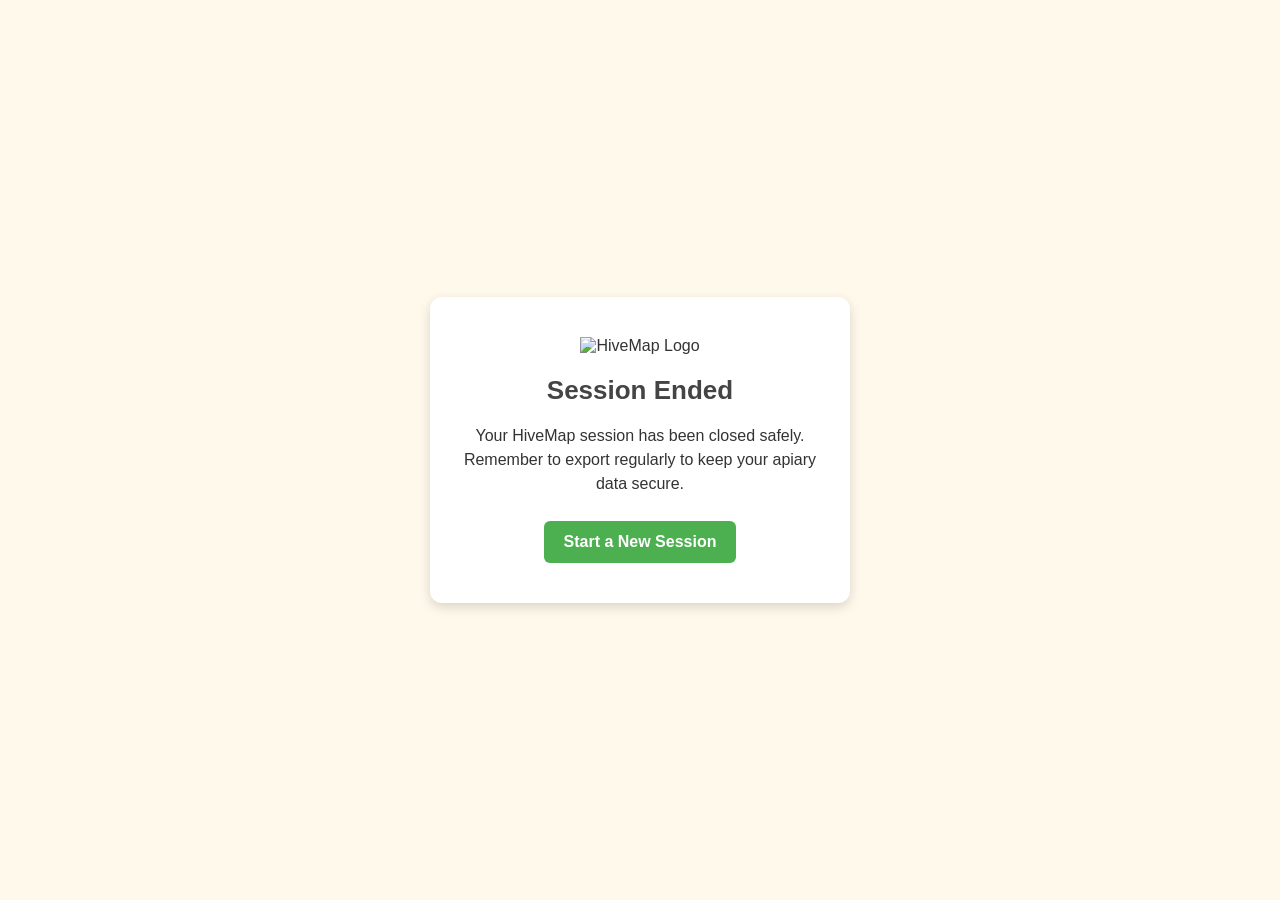
==== exit.html @ 6f0ec9d5 "Add files via upload" ====
<!DOCTYPE html>
<html lang="en">
<head>
  <meta charset="UTF-8">
  <meta name="viewport" content="width=device-width, initial-scale=1.0">
  <title>HiveMap — Session Ended</title>

  <style>
    body {
      margin: 0;
      padding: 0;
      font-family: Arial, sans-serif;
      background: #fff9eb;
      color: #333;
      display: flex;
      align-items: center;
      justify-content: center;
      height: 100vh;
      text-align: center;
    }

    .container {
      background: white;
      padding: 40px 30px;
      border-radius: 12px;
      box-shadow: 0 4px 12px rgba(0,0,0,0.15);
      max-width: 360px;
      width: 90%;
    }

    h1 {
      margin-top: 0;
      font-size: 26px;
      color: #444;
    }

    p {
      font-size: 16px;
      margin: 15px 0 25px;
      line-height: 1.5;
    }

    .logo {
      width: 80px;
      margin-bottom: 20px;
    }

    .btn {
      display: inline-block;
      padding: 12px 20px;
      background: #4caf50;
      color: white;
      text-decoration: none;
      border-radius: 6px;
      font-weight: bold;
      transition: background 0.2s;
    }

    .btn:hover {
      background: #43a047;
    }
    /* Fade + slide animation */
@keyframes fadeSlideIn {
  0% {
    opacity: 0;
    transform: translateY(20px);
  }
  100% {
    opacity: 1;
    transform: translateY(0);
  }
}

.container {
  animation: fadeSlideIn 0.8s ease-out;
}

  </style>
</head>

<body>
  <div class="container">
    <img src="icons/512-hive-map.png" alt="HiveMap Logo" class="logo">

    <h1>Session Ended</h1>

    <p>Your HiveMap session has been closed safely.<br>
       Remember to export regularly to keep your apiary data secure.</p>

    <a href="index.html" class="btn">Start a New Session</a>
  </div>
</body>
</html>
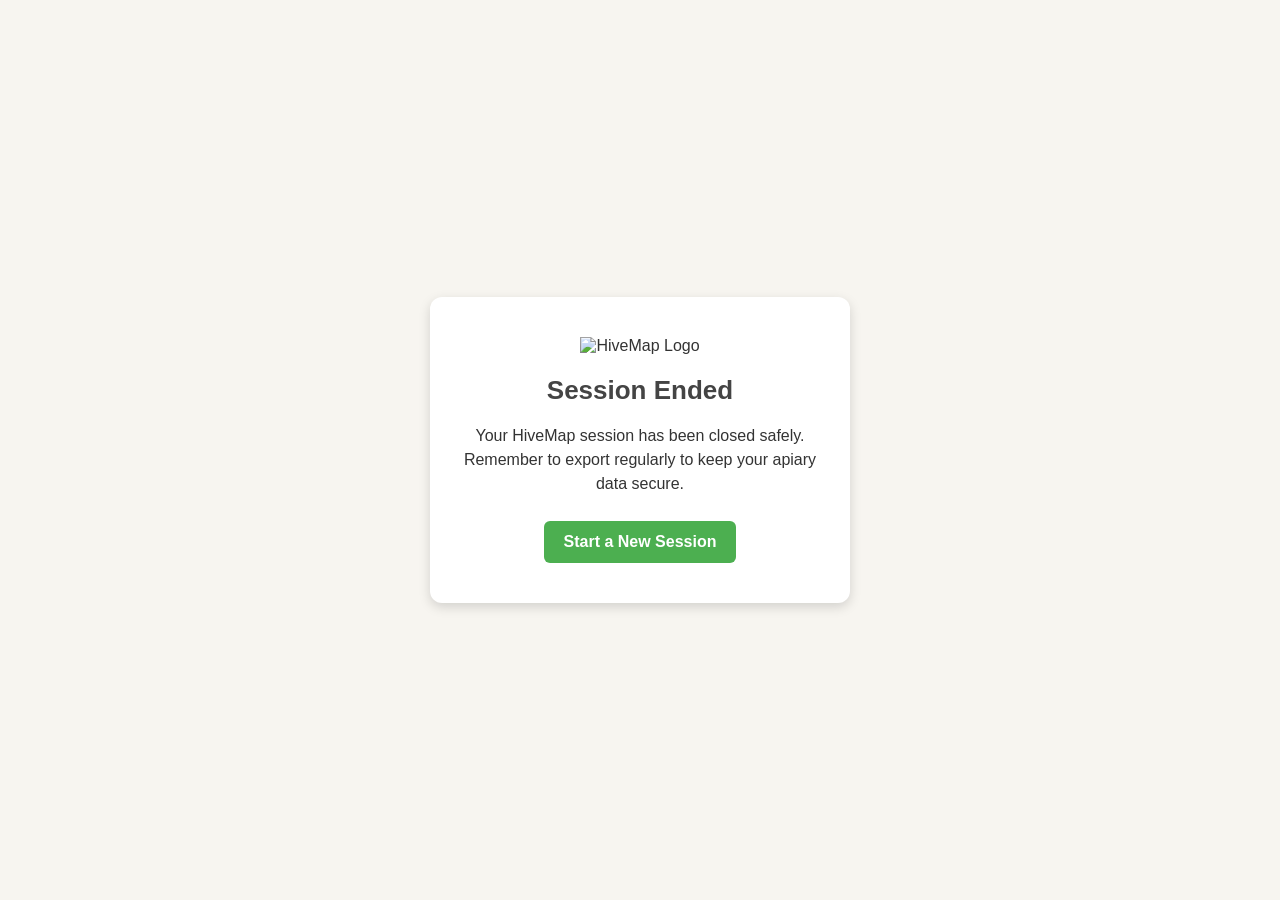
==== commit a5f716c2: "Add files via upload" ====
--- a/exit.html
+++ b/exit.html
@@ -10,7 +10,7 @@
       margin: 0;
       padding: 0;
       font-family: Arial, sans-serif;
-      background: #fff9eb;
+      background: #f7f5f0;
       color: #333;
       display: flex;
       align-items: center;
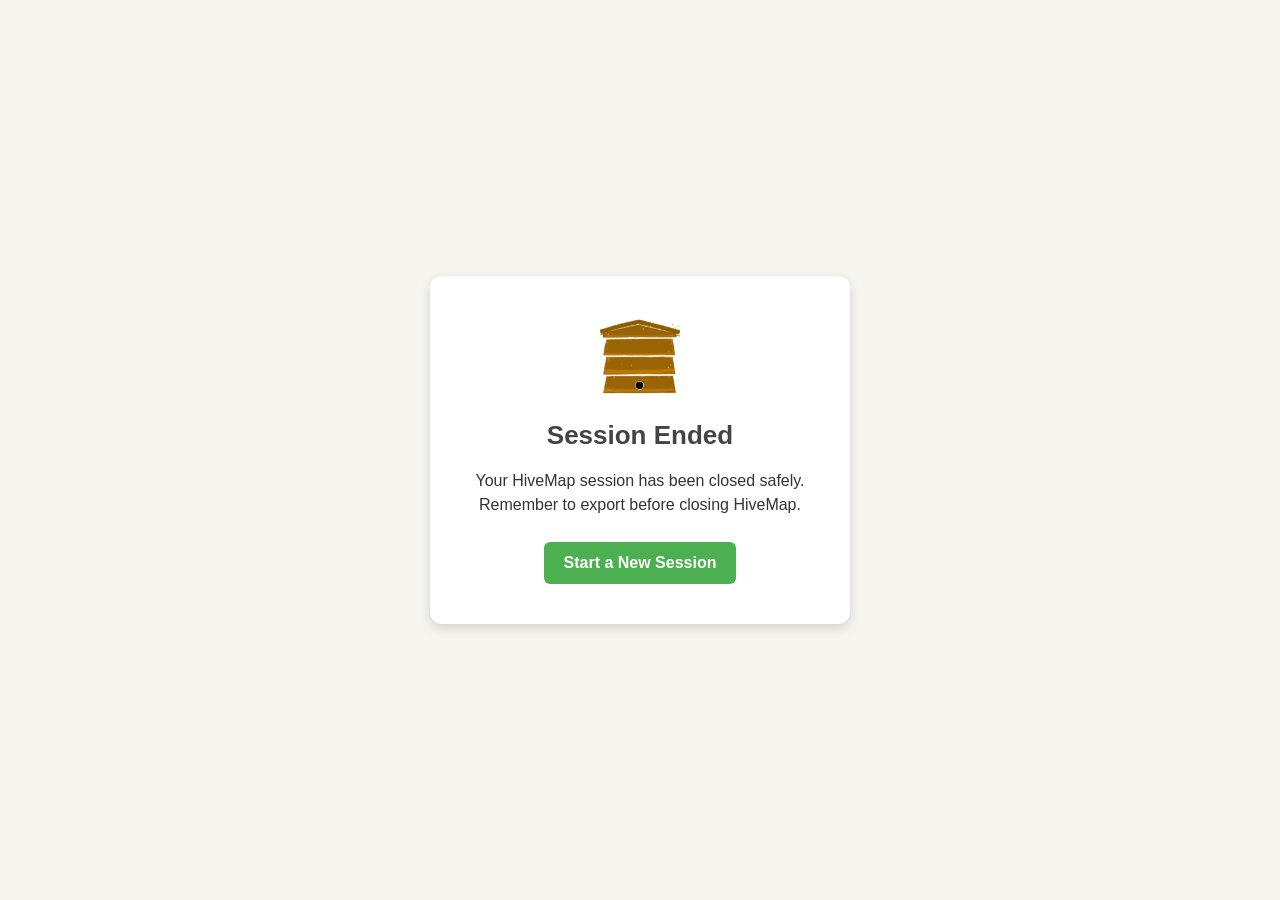
==== commit a870d565: "Add files via upload" ====
--- a/exit.html
+++ b/exit.html
@@ -85,7 +85,7 @@
     <h1>Session Ended</h1>
 
     <p>Your HiveMap session has been closed safely.<br>
-       Remember to export regularly to keep your apiary data secure.</p>
+       Remember to export before closing HiveMap.</p>
 
     <a href="index.html" class="btn">Start a New Session</a>
   </div>
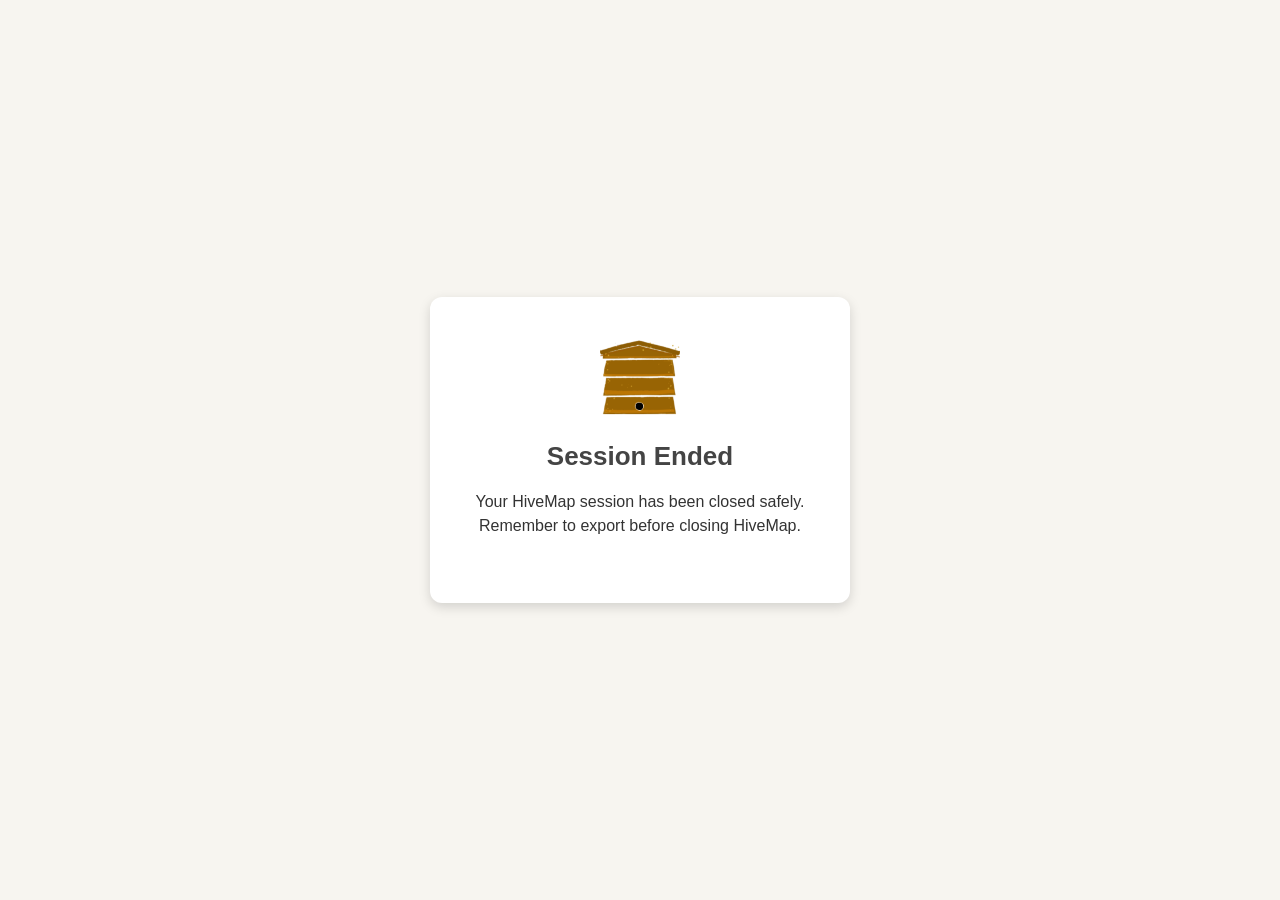
==== commit 73e12d77: "Add files via upload" ====
--- a/exit.html
+++ b/exit.html
@@ -3,6 +3,7 @@
 <head>
   <meta charset="UTF-8">
   <meta name="viewport" content="width=device-width, initial-scale=1.0">
+  <meta name="robots" content="noindex, nofollow">
   <title>HiveMap — Session Ended</title>
 
   <style>
@@ -59,21 +60,7 @@
     .btn:hover {
       background: #43a047;
     }
-    /* Fade + slide animation */
-@keyframes fadeSlideIn {
-  0% {
-    opacity: 0;
-    transform: translateY(20px);
-  }
-  100% {
-    opacity: 1;
-    transform: translateY(0);
-  }
-}
 
-.container {
-  animation: fadeSlideIn 0.8s ease-out;
-}
 
   </style>
 </head>
@@ -87,7 +74,6 @@
     <p>Your HiveMap session has been closed safely.<br>
        Remember to export before closing HiveMap.</p>
 
-    <a href="index.html" class="btn">Start a New Session</a>
   </div>
 </body>
 </html>
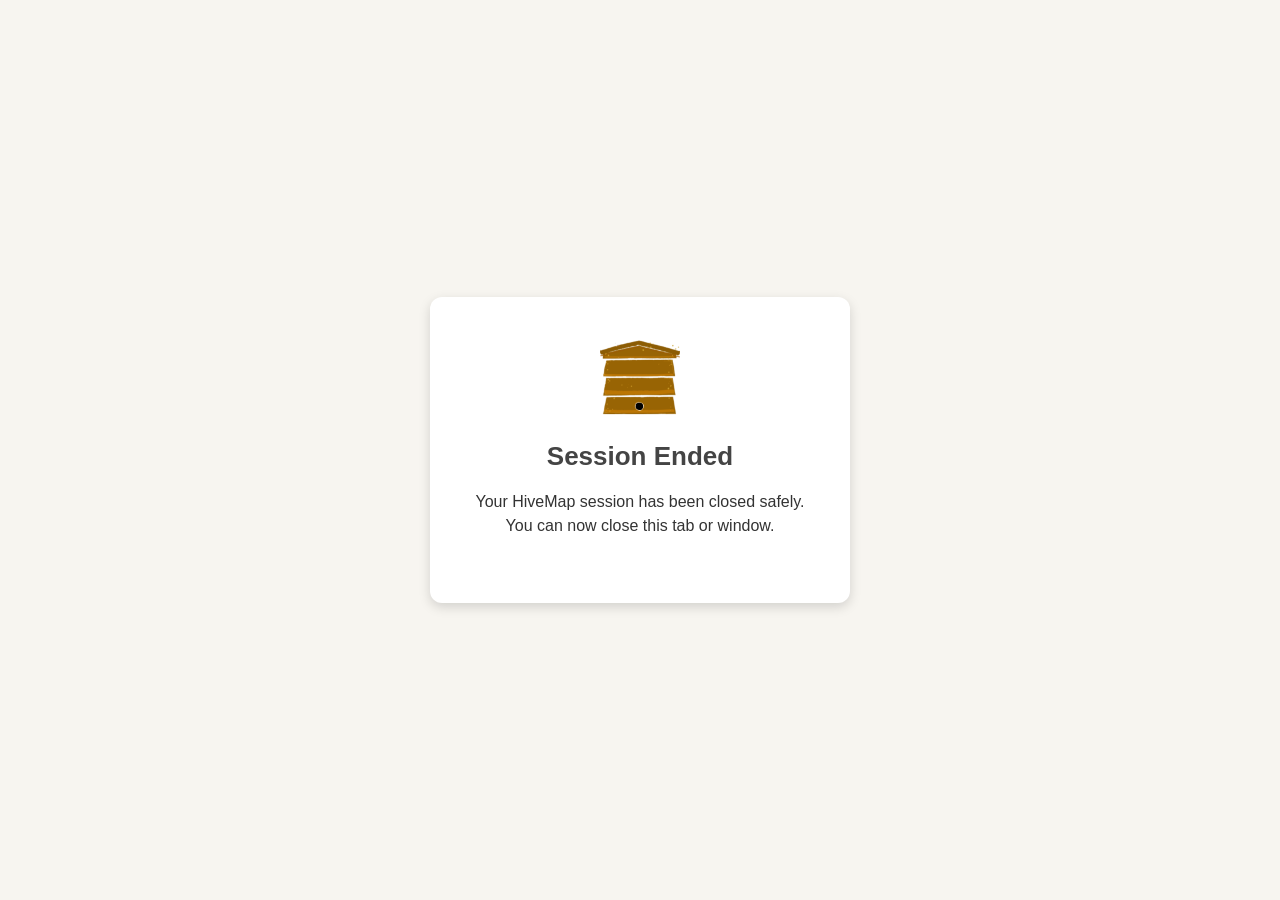
==== commit 1dbf5893: "Add files via upload" ====
--- a/exit.html
+++ b/exit.html
@@ -1,3 +1,16 @@
+<!--
+ * ------------------------------------------------------------
+ *  © 2026 Heather Bell Honey Bees Ltd. All rights reserved.
+ *
+ *  This file is part of the HiveMap© software system.
+ *  Unauthorized copying, modification, distribution, or use
+ *  of this file, via any medium, is strictly prohibited.
+ *
+ *  Proprietary and confidential.
+ * ------------------------------------------------------------
+ */ 
+-->
+ 
 <!DOCTYPE html>
 <html lang="en">
 <head>
@@ -72,7 +85,7 @@
     <h1>Session Ended</h1>
 
     <p>Your HiveMap session has been closed safely.<br>
-       Remember to export before closing HiveMap.</p>
+       You can now close this tab or window.</p>
 
   </div>
 </body>
